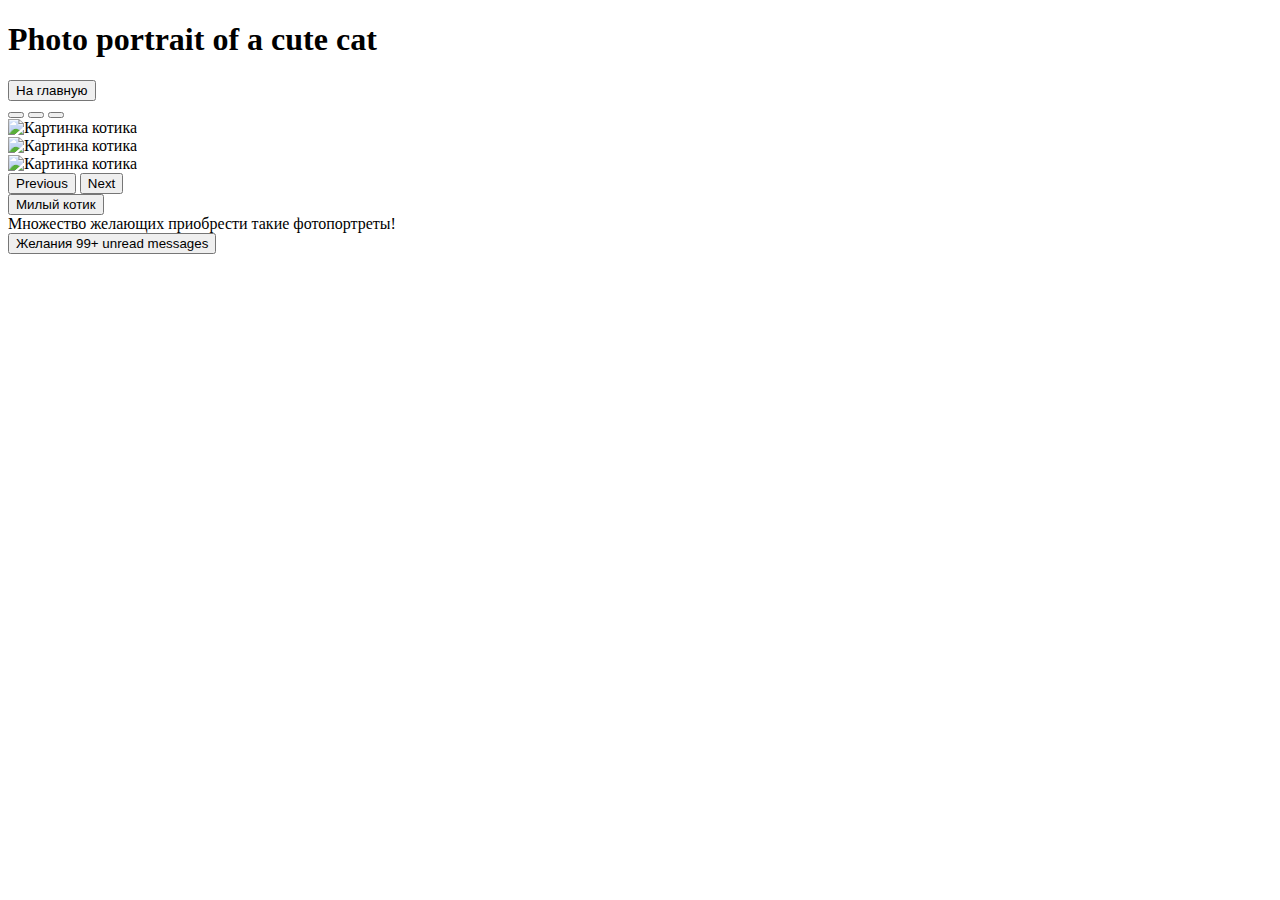
==== kotik2.html @ d975c060 "Add files via upload" ====
<!doctype html>
<html lang="ru">
<head>
    <meta charset="utf-8">
    <meta name="viewport" content="width=device-width, initial-scale=1">
    <title>Фотопортрет милого котика</title>
    <link href="https://cdn.jsdelivr.net/npm/bootstrap@5.3.0-alpha3/dist/css/bootstrap.min.css" rel="stylesheet" integrity="sha384-KK94CHFLLe+nY2dmCWGMq91rCGa5gtU4mk92HdvYe+M/SXH301p5ILy+dN9+nJOZ" crossorigin="anonymous">
    <link href="css/kotiki.css" rel="stylesheet">
	
	<link rel="apple-touch-icon" sizes="180x180" href="apple-touch-icon.png">
	<link rel="icon" type="image/png" sizes="32x32" href="favicon-32x32.png">
	<link rel="icon" type="image/png" sizes="16x16" href="favicon-16x16.png">
	<link rel="manifest" href="site.webmanifest">
</svg>
</head>
<body>
<div class="container-md text-center pagebg">

	<div class="row p-2">
		<h1>Photo portrait of a cute <span class="cotocolor">cat</span></h1>
	</div>

	<div class="row p-2">

		<div class="col-md-3 col-sm-0">
			<a href="index.html"><button type="button" class="btn btn-outline-warning btn-lg">На главную</button></a>
		</div>

		<div class="col-md-6 col-sm-12">

			<div id="carouselExampleIndicators" class="carousel slide">
			  <div class="carousel-indicators">
				<button type="button" data-bs-target="#carouselExampleIndicators" data-bs-slide-to="0" class="active" aria-current="true" aria-label="Slide 1"></button>
				<button type="button" data-bs-target="#carouselExampleIndicators" data-bs-slide-to="1" aria-label="Slide 2"></button>
				<button type="button" data-bs-target="#carouselExampleIndicators" data-bs-slide-to="2" aria-label="Slide 3"></button>
			  </div>
			  <div class="carousel-inner">
				<div class="carousel-item active">
				  <img src="img/cute11.jpg" class="d-block w-100" alt="Картинка котика">
				</div>
				<div class="carousel-item">
				  <img src="img/cute12.jpg" class="d-block w-100" alt="Картинка котика">
				</div>
				<div class="carousel-item">
				  <img src="img/cute13.jpg" class="d-block w-100" alt="Картинка котика">
				</div>
			  </div>
			  <button class="carousel-control-prev" type="button" data-bs-target="#carouselExampleIndicators" data-bs-slide="prev">
				<span class="carousel-control-prev-icon" aria-hidden="true"></span>
				<span class="visually-hidden">Previous</span>
			  </button>
			  <button class="carousel-control-next" type="button" data-bs-target="#carouselExampleIndicators" data-bs-slide="next">
				<span class="carousel-control-next-icon" aria-hidden="true"></span>
				<span class="visually-hidden">Next</span>
			  </button>
			</div>
		</div>
		
		<div class="col-md-3 col-sm-0">
			<a href="kotik1.html"><button type="button" class="btn btn-outline-warning btn-lg">Милый котик</button></a>
		</div>
		
	</div>
			
	<div class="p-2 pb-4">
		<div class="alert alert-danger" role="alert">
		  Множество желающих приобрести такие фотопортреты!
		</div>
	</div>
	
	<div class="p-2 pb-4">
		<button type="button" class="btn btn-primary position-relative">
			Желания
			<span class="position-absolute top-0 start-100 translate-middle badge rounded-pill bg-danger">
				99+
				<span class="visually-hidden">unread messages</span>
			</span>
		</button>
	</div>
</div>


    <script src="https://cdn.jsdelivr.net/npm/bootstrap@5.3.0-alpha3/dist/js/bootstrap.bundle.min.js" integrity="sha384-ENjdO4Dr2bkBIFxQpeoTz1HIcje39Wm4jDKdf19U8gI4ddQ3GYNS7NTKfAdVQSZe" crossorigin="anonymous"></script>
  </body>
</html>
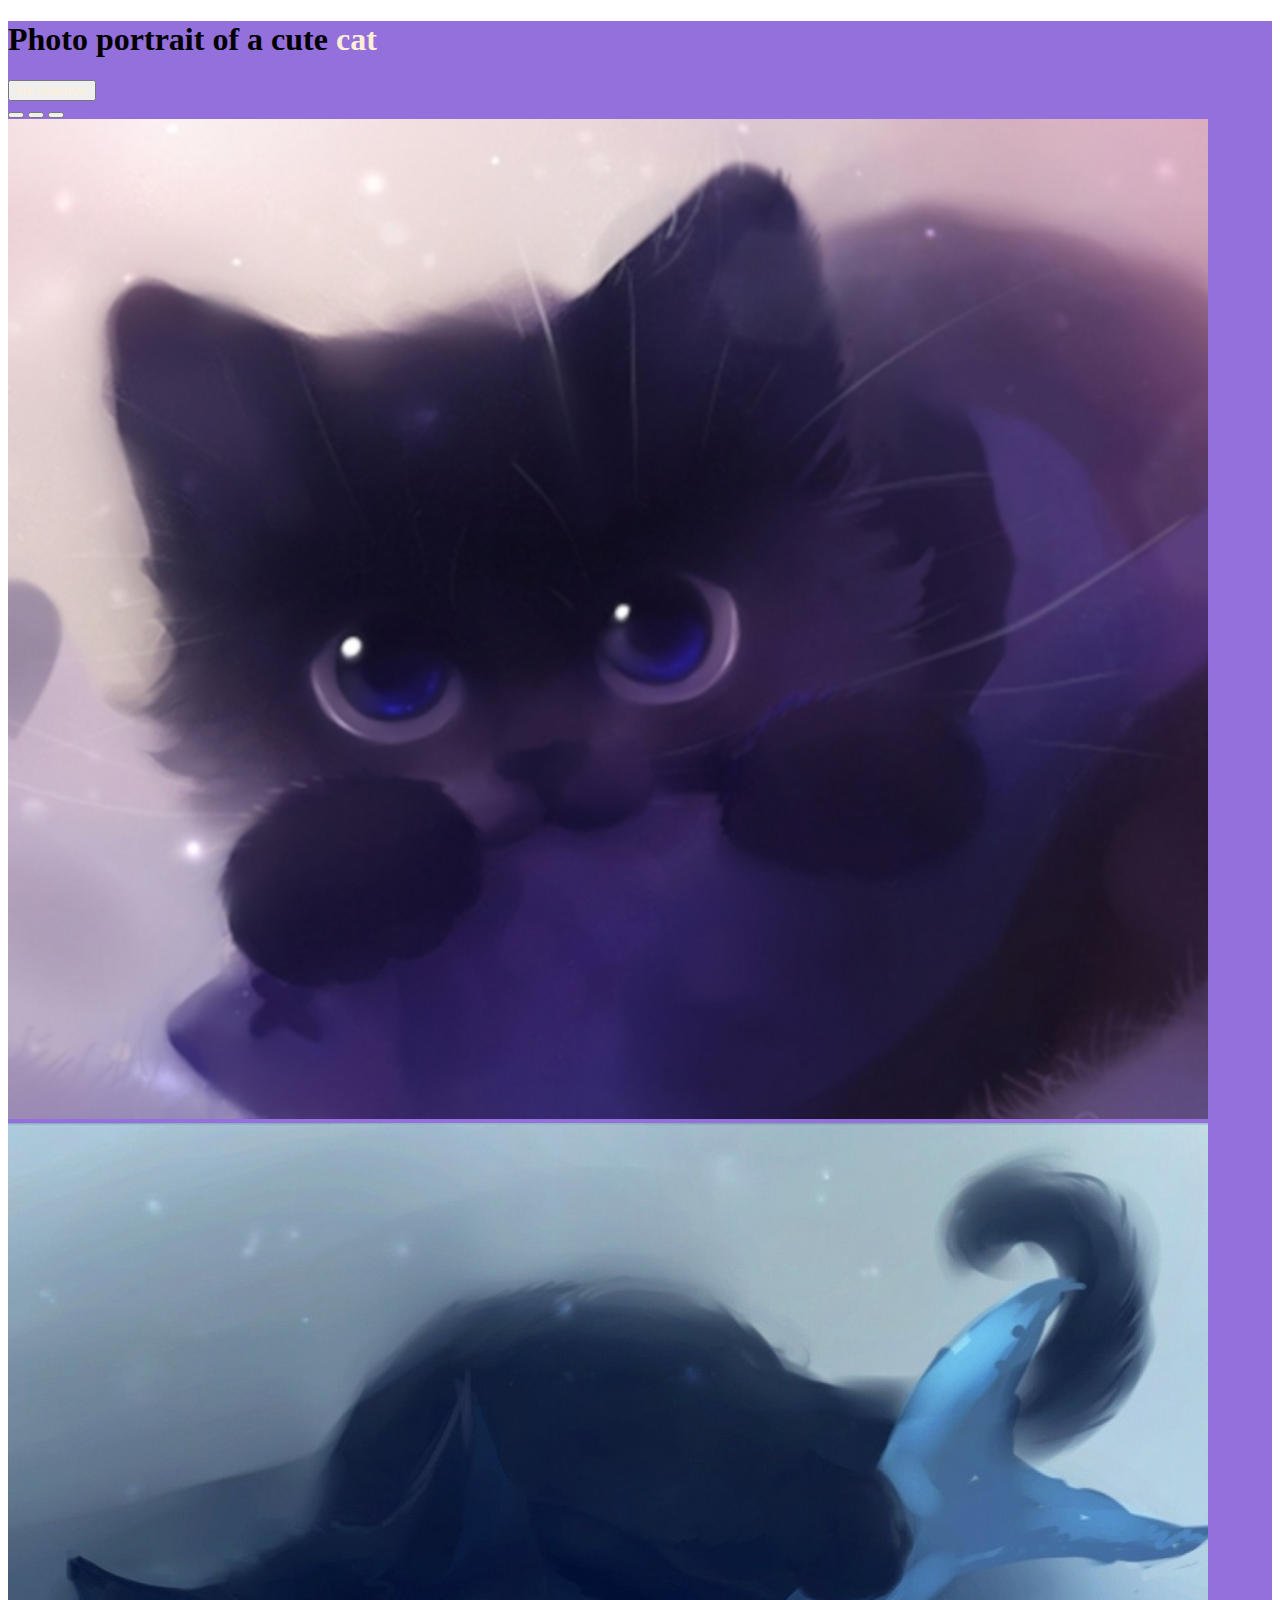
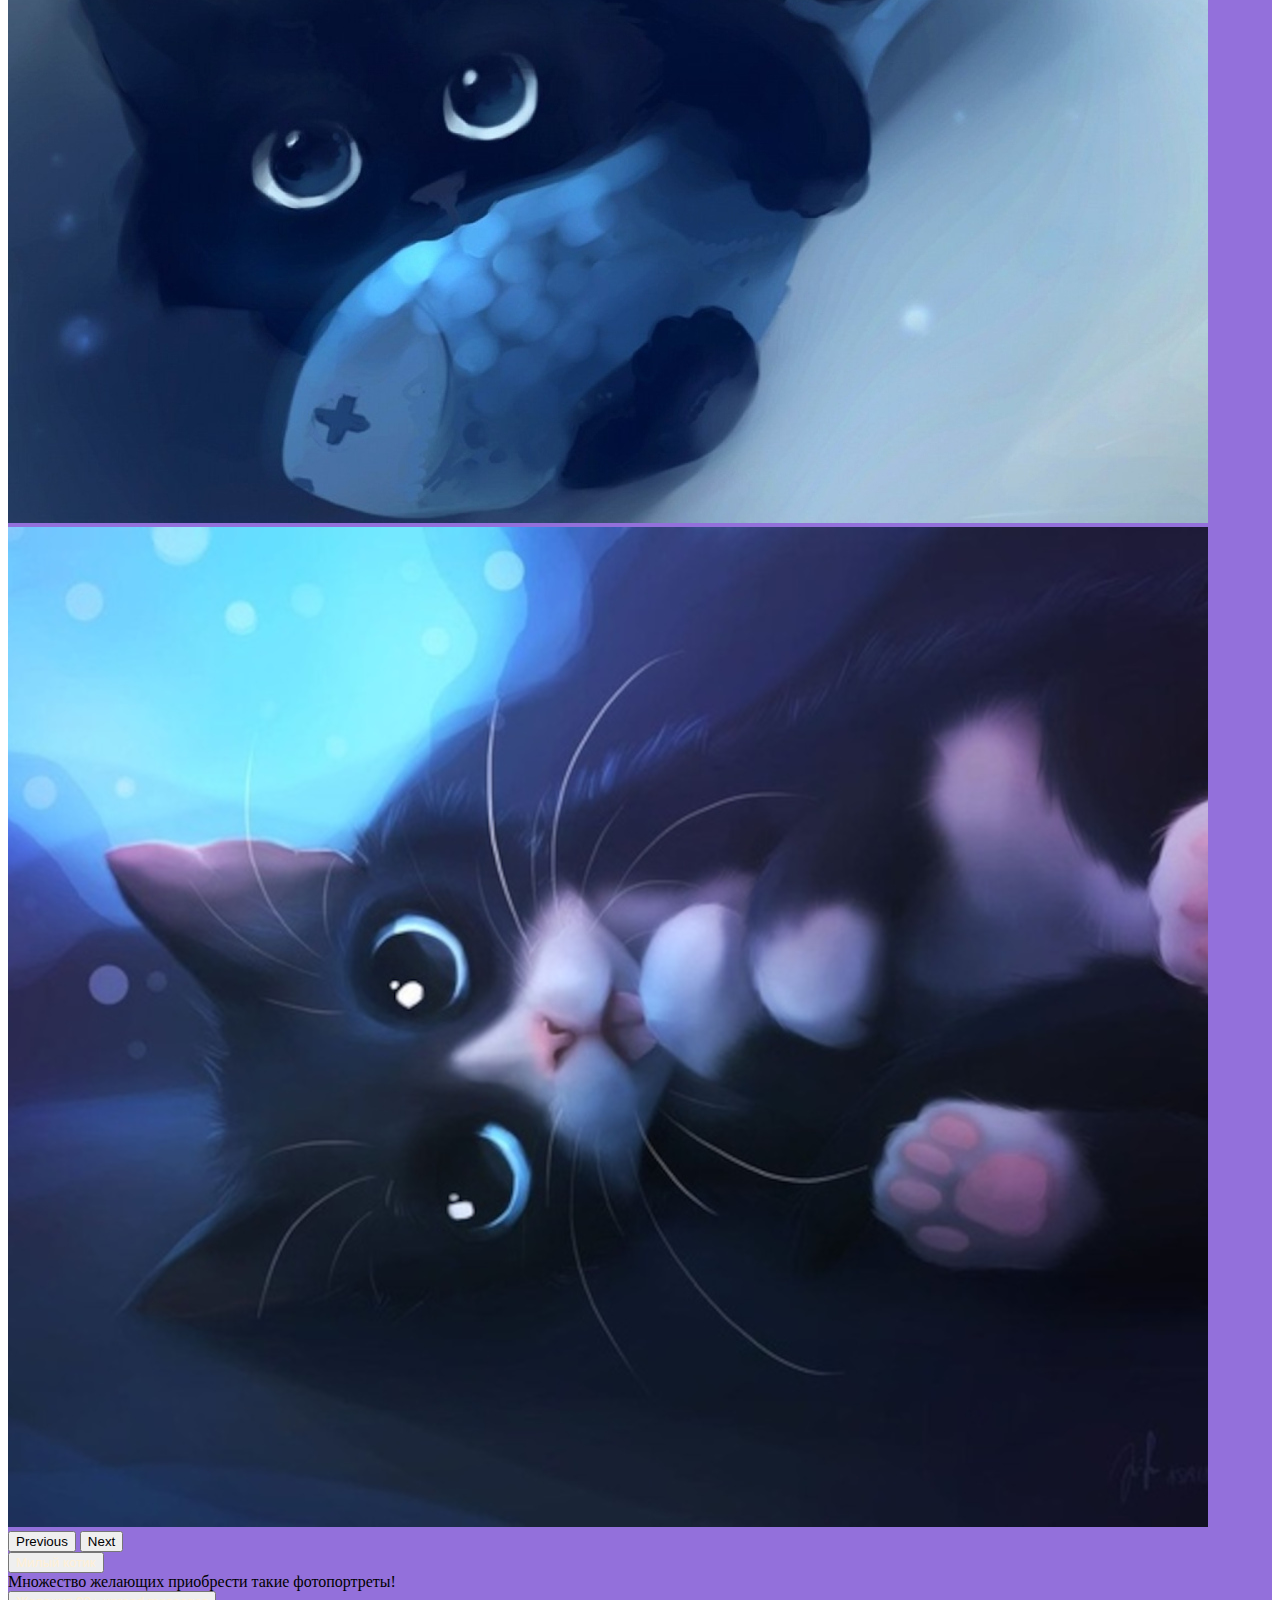
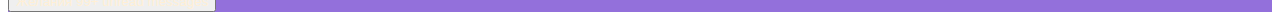
==== commit 5063cbea: "Add files via upload" ====
--- a/kotik2.html
+++ b/kotik2.html
@@ -22,7 +22,7 @@
 
 	<div class="row p-2">
 
-		<div class="col-md-3 col-sm-0">
+		<div class="col-md-3 col-sm-0 p-4">
 			<a href="index.html"><button type="button" class="btn btn-outline-warning btn-lg">На главную</button></a>
 		</div>
 
@@ -56,7 +56,7 @@
 			</div>
 		</div>
 		
-		<div class="col-md-3 col-sm-0">
+		<div class="col-md-3 col-sm-0 p-5">
 			<a href="kotik1.html"><button type="button" class="btn btn-outline-warning btn-lg">Милый котик</button></a>
 		</div>
 		
--- a/css/kotiki.css
+++ b/css/kotiki.css
@@ -0,0 +1,7 @@
+
+.pagebg { background-color: #9370DB; }
+.cotocolor { color:#FFEFD5; }
+
+.btn {
+	color:#FFEFD5;
+}
